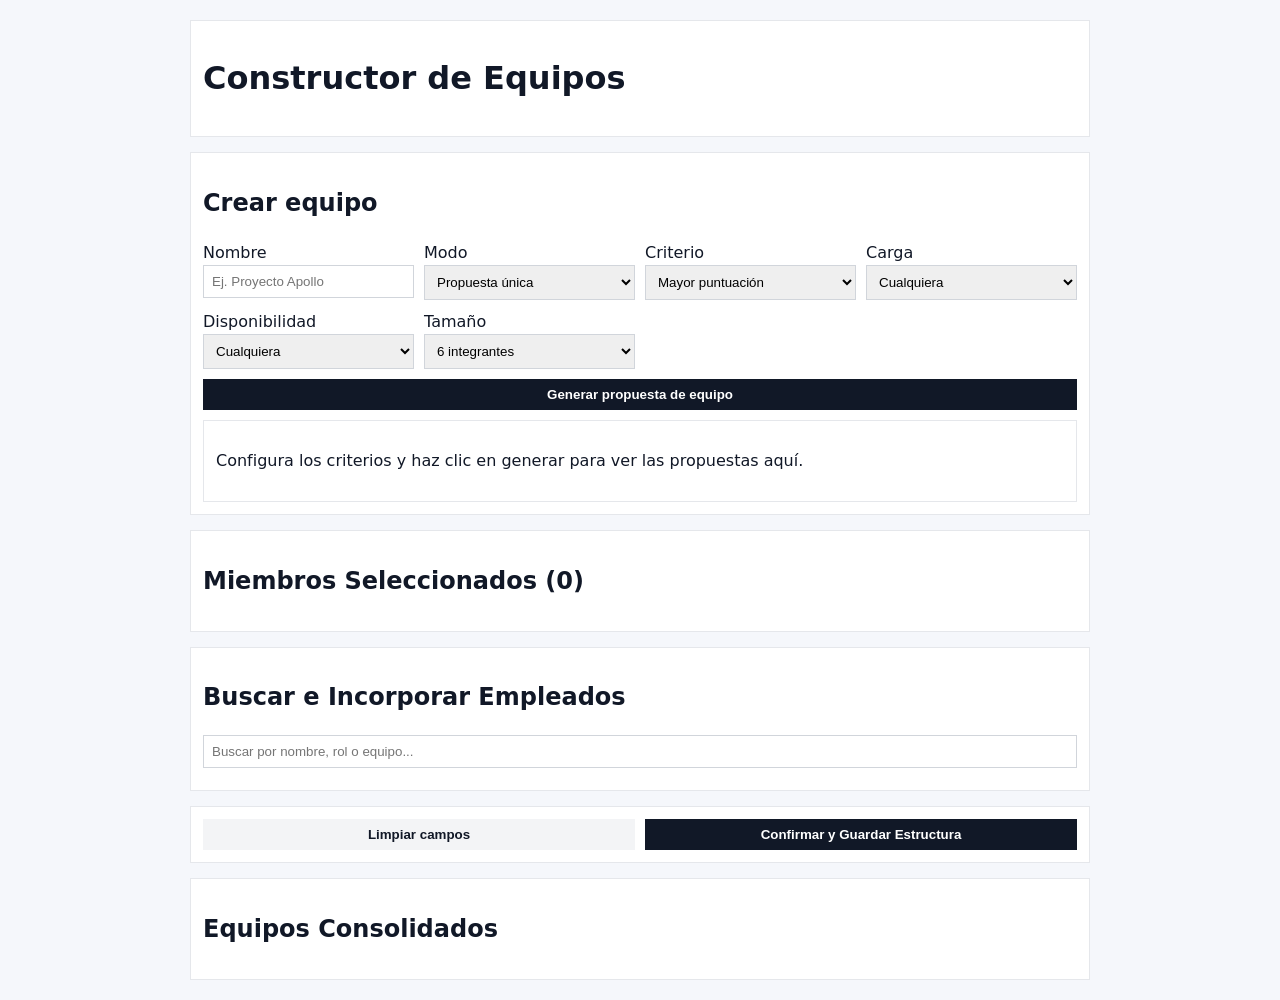
==== index_pre.html @ 321e02e1 "Cargar Version 1 * Archivos de la versión 1" ====
<!DOCTYPE html>
<html lang="es">
<head>
    <meta charset="UTF-8">
    <meta name="viewport" content="width=device-width, initial-scale=1.0">
    <title>InsightTalent AI - Constructor de Equipos</title>
    <script src="data.js"></script>
    <style>
        /* Estilos básicos para la interfaz de usuario */
        :root { font-family: system-ui; line-height: 1.5; }
        body { margin: 0; background: #f5f7fb; color: #111827; padding: 20px; }
        main { max-width: 900px; margin: 0 auto; display: grid; gap: 15px; }
        header, section, aside, .tarjeta { background: #fff; border: 1px solid #e5e7eb; padding: 12px; }
        .grid { display: grid; gap: 10px; grid-template-columns: repeat(auto-fit, minmax(200px, 1fr)); }
        input, select, button { padding: 8px; border: 1px solid #d1d5db; width: 100%; box-sizing: border-box;}
        button { cursor: pointer; background: #111827; color: white; font-weight: bold; border: none; }
        button.secundario { background: #f3f4f6; color: #111827; }
        .lista { display: grid; gap: 8px; margin-top: 10px; }
        #aviso { position: fixed; right: 20px; bottom: 20px; display: none; background: #111827; color: white; padding: 10px;}
    </style>
</head>
<body>
    <main>
        <header><h1>Constructor de Equipos</h1></header>
        <section>
            <h2>Crear equipo</h2>
            <div class="grid">
                <label>Nombre <input type="text" id="nombre-equipo" placeholder="Ej. Proyecto Apollo"></label>
                <label>Modo
                    <select id="modo-select">
                        <option value="unica">Propuesta única</option>
                        <option value="comparar">Comparar 3 grupos</option>
                    </select>
                </label>
                <label>Criterio
                    <select id="criterio-select">
                        <option value="puntaje">Mayor puntuación</option>
                        <option value="disponibilidad">Mayor disponibilidad</option>
                        <option value="carga">Balance de carga</option>
                        <option value="aleatorio">Aleatorio</option>
                    </select>
                </label>
                <label>Carga
                    <select id="carga-select">
                        <option value="cualquiera">Cualquiera</option>
                        <option value="baja">Baja</option>
                        <option value="media">Media</option>
                        <option value="alta">Alta</option>
                    </select>
                </label>
                <label>Disponibilidad
                    <select id="disponibilidad-select">
                        <option value="cualquiera">Cualquiera</option>
                        <option value="alta">Alta</option>
                        <option value="media">Media</option>
                        <option value="baja">Baja</option>
                    </select>
                </label>
                <label>Tamaño
                    <select id="tamanio-select">
                        <option value="3">3 integrantes</option>
                        <option value="6" selected>6 integrantes</option>
                    </select>
                </label>
            </div>
            <button id="btn-generar" style="margin-top:10px;" >Generar propuesta de equipo</button>
            <div id="panel-propuesta" class="tarjeta" style="margin-top:10px;">
                <p>Configura los criterios y haz clic en generar para ver las propuestas aquí.</p>
            </div>
        </section>

        <section>
            <h2>Miembros Seleccionados (<span id="contador-seleccionados">0</span>)</h2>
            <div id="lista-seleccionados" class="lista"></div>
        </section>

        <section>
            <h2>Buscar e Incorporar Empleados</h2>
            <input type="text" id="buscar-empleado" placeholder="Buscar por nombre, rol o equipo...">
            <div id="lista-disponibles" class="lista"></div>
        </section>

        <section class="grid">
            <button id="btn-limpiar" class="secundario">Limpiar campos</button>
            <button id="btn-crear">Confirmar y Guardar Estructura</button>
        </section>

        <aside>
            <h2>Equipos Consolidados</h2>
            <div id="lista-equipos"></div>
        </aside>
    </main>
    <div id="aviso"></div>

    <script>
        /* inicialización de variables de lista */
        let empleadosCompletos = [], empleadosDisponibles = [], miembrosSeleccionados = [], propuestaActual = null, equiposExistentes = [];

        /* Referencias a elementos del DOM */
        const Disponibles = document.getElementById('lista-disponibles');
        const Seleccionados = document.getElementById('lista-seleccionados');
        const Equipos = document.getElementById('lista-equipos');
        const txtBuscar = document.getElementById('buscar-empleado');
        const txtNombreEquipo = document.getElementById('nombre-equipo');
        const PanelPropuesta = document.getElementById('panel-propuesta');
        const Aviso = document.getElementById('aviso');

        // Función para mostrar un aviso en un recuadro negro */
        function mostrarAviso(msg) {
            Aviso.innerText = msg;
            Aviso.style.display = 'block';
            setTimeout(() => Aviso.style.display = 'none', 500);
        }

        // Muestra la lista de empleados de data.js
        function dibujarDisponibles() {
            Disponibles.innerHTML = '';
            const busqueda = txtBuscar.value.toLowerCase();
            empleadosDisponibles.forEach((e, indice) => {
                if (!`${e.nombre} ${e.rol} ${e.equipo}`.toLowerCase().includes(busqueda)) return;
                const div = document.createElement('div');
                div.className = 'tarjeta';
                div.style = 'display:flex; justify-content:space-between; align-items:center; margin-bottom:5px;';
                div.innerHTML = `<div><strong>${e.nombre}</strong> - <small>${e.rol} (${e.equipo})</small></div>
                                 <button onclick="añadirMiembro(${indice})" style="width:auto; padding:4px 8px;">Añadir</button>`;
                Disponibles.appendChild(div);
            });
        }

        // Muestra la lista de miembros seleccionados de data.js
        function dibujarSeleccionados() {
            Seleccionados.innerHTML = '';
            document.getElementById('contador-seleccionados').innerText = miembrosSeleccionados.length;
            miembrosSeleccionados.forEach((e, indice) => {
                const div = document.createElement('div');
                div.className = 'tarjeta';
                div.style = 'display:flex; justify-content:space-between; align-items:center; margin-bottom:5px;';
                div.innerHTML = `<div><strong>${e.nombre}</strong> - <small>${e.rol}</small></div>
                                 <button onclick="removerMiembro(${indice})" class="secundario" style="width:auto; padding:4px 8px;">Quitar</button>`;
                Seleccionados.appendChild(div);
            });
        }        
        
        // Muestra la lista de equipos por nombre, cantidad de miembros y puntaje promedio
        function dibujarEquipos() {    
        Equipos.innerHTML = equiposExistentes.map(eq => 
            `<p>• <strong>${eq.nombre}</strong>: ${eq.miembros} integrantes (Puntaje Promedio: ${eq.puntaje})</p>`
                ).join('');
        }        
        
        // Funciones para remover y añadirlo a la lista de seleccionados
        window.añadirMiembro = function(indice) {
        miembrosSeleccionados.push(empleadosDisponibles.splice(indice, 1)[0]);
                dibujarDisponibles(); dibujarSeleccionados();
        };

        // Función para remover y añadirlo a la lista de disponibles
        window.removerMiembro = function(indice) {
            empleadosDisponibles.push(miembrosSeleccionados.splice(indice, 1)[0]);
            dibujarDisponibles(); dibujarSeleccionados();
        };

        // Función para dibujar una propuesta de equipo
        function dibujarPropuesta(propuesta) {
            propuestaActual = propuesta;
            const listaHtml = propuesta.equipo.map(e => `<li>${e.nombre} (${e.rol})</li>`).join('');
            PanelPropuesta.innerHTML = `
                <h3>${propuesta.nombre}</h3>
                <p>Integrantes: ${propuesta.miembros} | Rendimiento: ${propuesta.puntaje}</p>
                <ul>${listaHtml}</ul>
                <button onclick="guardarPropuesta()" style="margin-top:5px;">Convertir en Equipo Oficial</button>
            `;
        }

        // Función para dibujar la comparación de tres grupos   
        function dibujarComparacion(comparacion) {
            propuestaActual = comparacion;
            const gruposHtml = comparacion.grupos.map(g => `
                <div style="border-bottom:1px solid #ddd; padding:5px 0;">
                    <h4>${g.nombre}</h4>
                    <p>${g.miembros} miembros | Promedio: ${g.puntaje}</p>
                </div>
            `).join('');
            PanelPropuesta.innerHTML = `<h3>Comparativa</h3>${gruposHtml}
                <button onclick="adoptarGrupoA()" style="margin-top:10px;">Adoptar Grupo A</button>`;
        }

        // Función para generar tres propuestas segun el criterio
        function compararGrupos(empleados, opciones) {
            return {
                tipo: 'comparar',
                grupos: [
                    window.generarPropuesta(empleados, { ...opciones, criterio: opciones.criterio }),
                    window.generarPropuesta(empleados, { ...opciones, criterio: 'puntaje' }),
                    window.generarPropuesta(empleados, { ...opciones, criterio: 'disponibilidad' })
                ]
            };
        }

        // Función para guardar la propuesta actual
        window.guardarPropuesta = function() {
            if (!propuestaActual) return;
            equiposExistentes.unshift({ nombre: propuestaActual.nombre, puntaje: propuestaActual.puntaje, miembros: propuestaActual.miembros });
            // Llamada a la función para dibujar la lista de equipos
            dibujarEquipos();
            mostrarAviso("Propuesta guardada.");
        };

        // Función para adoptar el grupo A
        window.adoptarGrupoA = function() {
            if (!propuestaActual || !propuestaActual.grupos) return;
            propuestaActual.grupos[0].equipo.forEach(e => {
                if (!miembrosSeleccionados.some(sel => sel.nombre === e.nombre)) miembrosSeleccionados.push(e);
                empleadosDisponibles = empleadosDisponibles.filter(item => item.nombre !== e.nombre);
            });
            dibujarDisponibles(); dibujarSeleccionados();
            mostrarAviso("Grupo cargado.");
        };

        // Evento para generar la propuesta de equipo según los criterios seleccionados
        document.getElementById('btn-generar').addEventListener('click', () => {
            const opciones = {
                criterio: document.getElementById('criterio-select').value,
                carga: document.getElementById('carga-select').value,
                disponibilidad: document.getElementById('disponibilidad-select').value,
                tamanio: parseInt(document.getElementById('tamanio-select').value)
            };
            // Dependiendo del modo seleccionado, se genera una propuesta única o se comparan tres grupos
            if (document.getElementById('modo-select').value === 'comparar') {
                dibujarComparacion(compararGrupos(empleadosCompletos, opciones));
            } else {
                dibujarPropuesta(window.generarPropuesta(empleadosCompletos, opciones));
            }
        });

        // Evento para crear un equipo oficial a partir de los miembros seleccionados
        document.getElementById('btn-crear').addEventListener('click', () => {
            const nombre = txtNombreEquipo.value.trim();
            if (!nombre || !miembrosSeleccionados.length) { alert('Faltan datos.'); return; }
            const suma = miembrosSeleccionados.reduce((acc, e) => acc + e.puntaje, 0);
            equiposExistentes.unshift({ nombre, puntaje: (suma / miembrosSeleccionados.length).toFixed(1), miembros: miembrosSeleccionados.length });
            txtNombreEquipo.value = '';
            empleadosDisponibles = [...empleadosDisponibles, ...miembrosSeleccionados];
            miembrosSeleccionados = [];
            dibujarEquipos(); dibujarDisponibles(); dibujarSeleccionados();
            mostrarAviso("Equipo creado.");
        });

        // Evento para limpiar los campos y reiniciar las listas
        document.getElementById('btn-limpiar').addEventListener('click', () => {
            txtNombreEquipo.value = '';
            empleadosDisponibles = [...empleadosCompletos];
            miembrosSeleccionados = [];
            dibujarDisponibles(); dibujarSeleccionados();
        });

        // Evento para filtrar la lista de empleados disponibles según la búsqueda
        txtBuscar.addEventListener('input', dibujarDisponibles);

        // Inicialización de la lista de empleados al cargar la página
        empleadosCompletos = window.obtenerEmpleados();
        empleadosDisponibles = [...empleadosCompletos];
        dibujarDisponibles();
    </script>
</body>
</html>
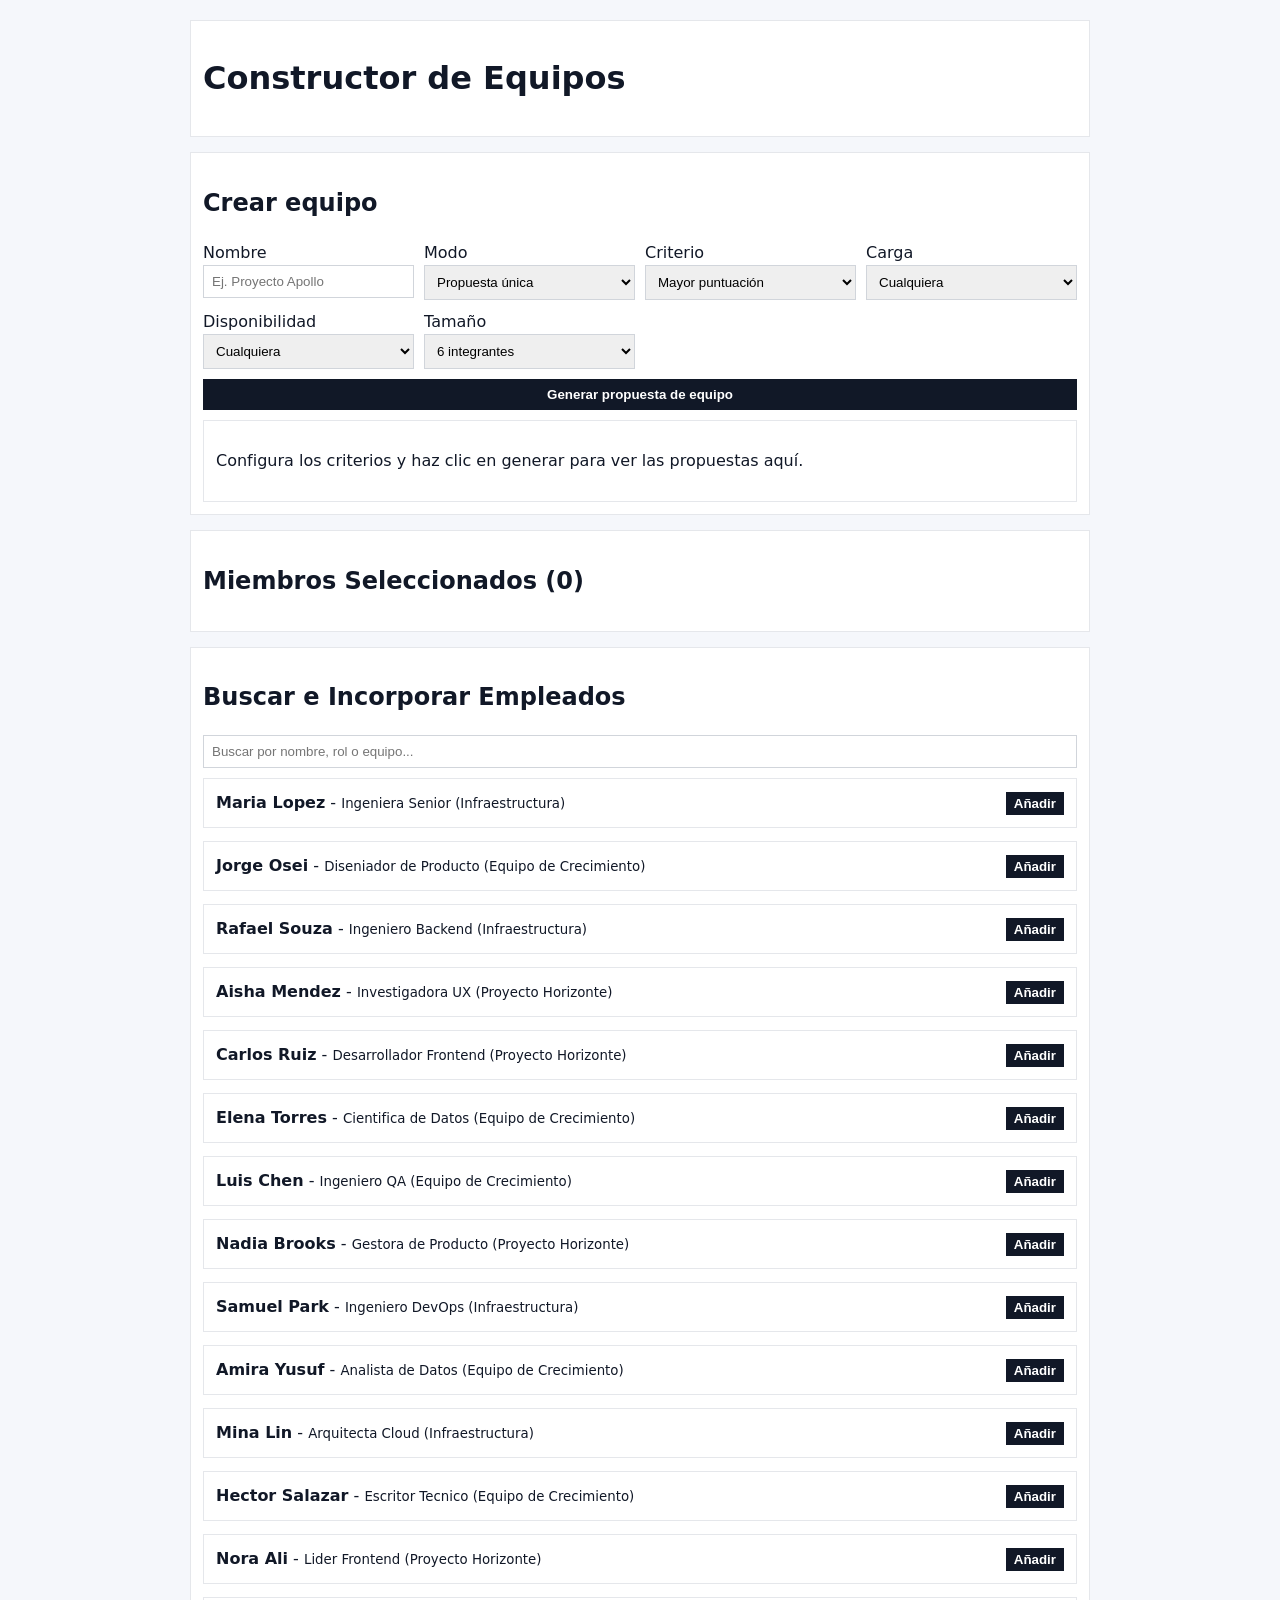
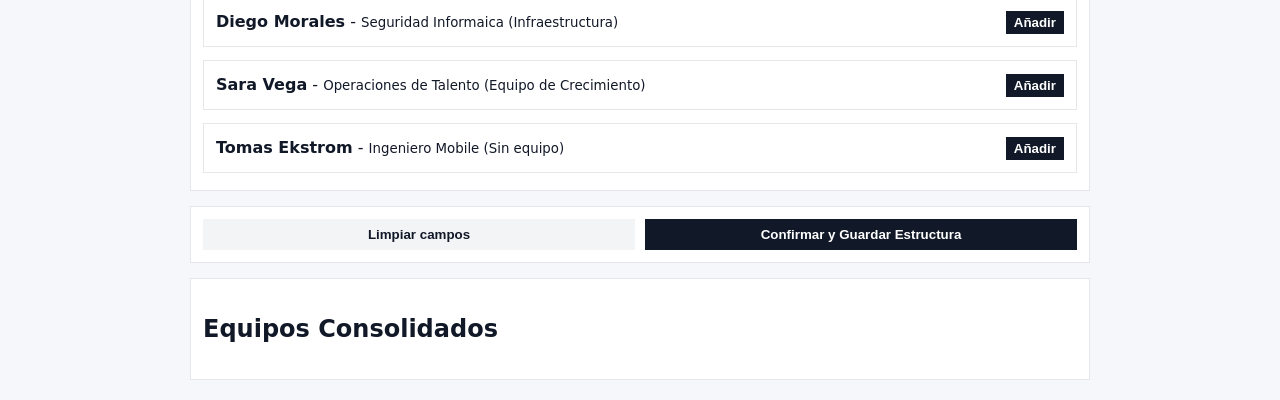
==== commit b1e40fee: "Cambio de entrada Updated the HTML structure and script references for the team constructor applicat" ====
--- a/index_pre.html
+++ b/index_pre.html
@@ -4,7 +4,7 @@
     <meta charset="UTF-8">
     <meta name="viewport" content="width=device-width, initial-scale=1.0">
     <title>InsightTalent AI - Constructor de Equipos</title>
-    <script src="data.js"></script>
+    <script src="data_pre.js"></script>
     <style>
         /* Estilos básicos para la interfaz de usuario */
         :root { font-family: system-ui; line-height: 1.5; }
@@ -263,4 +263,4 @@
         dibujarDisponibles();
     </script>
 </body>
-</html>+</html>
